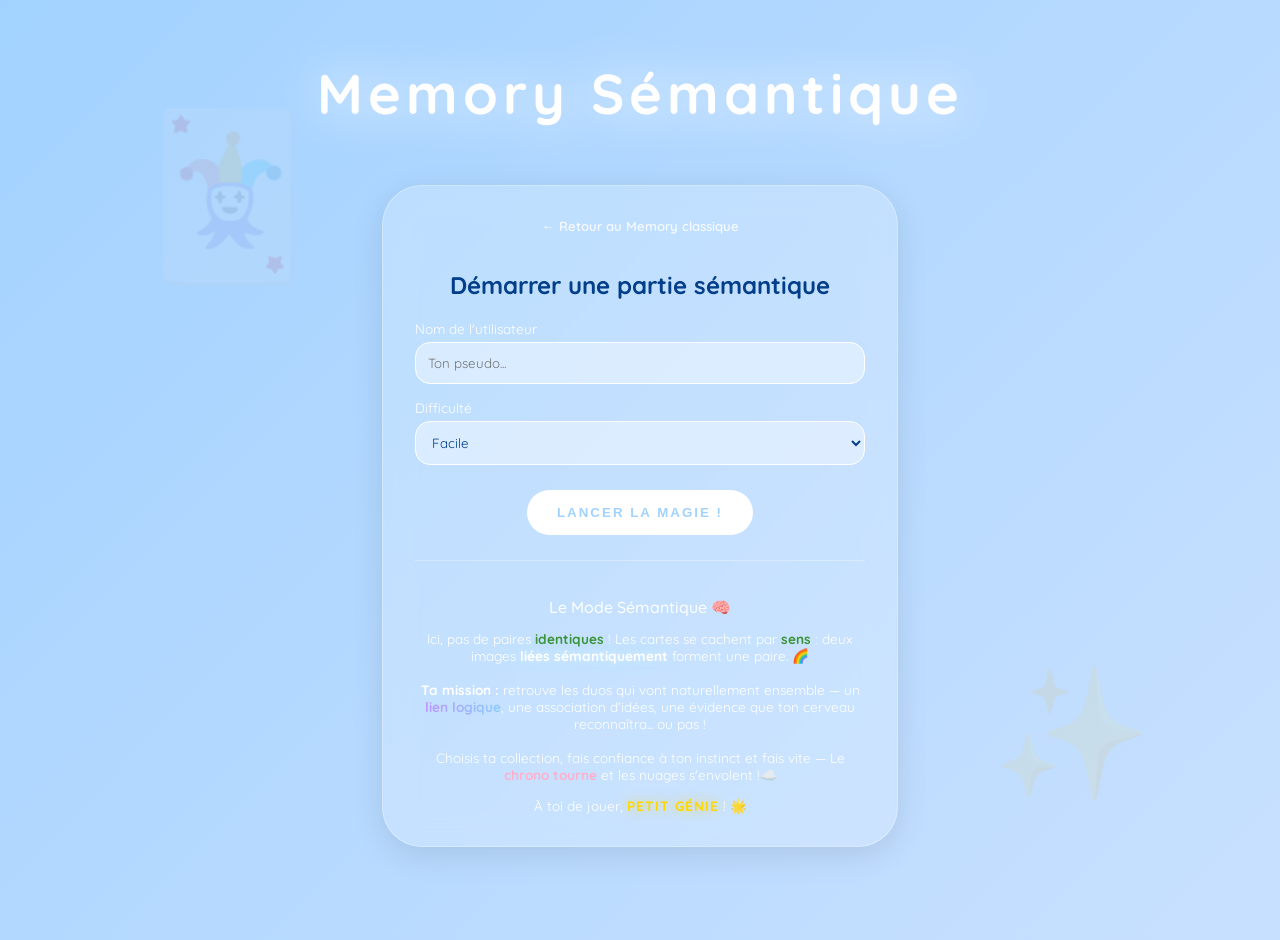
==== semantic.html @ 4f1b3de0 "add semantic memory mode - Add SemanticGame extending Game (overrides _createPairedImages, _checkMat" ====
<!DOCTYPE html>
<html lang="fr">
<head>
  <meta charset="UTF-8">
  <meta name="viewport" content="width=device-width, initial-scale=1.0">
  <title>Memory Sémantique</title>
  <link rel="stylesheet" href="css/style.css">
  <!-- semantic-app.js au lieu de app.js : même structure, utilise SemanticGame -->
  <script src="js/semantic-app.js" type="module"></script>
</head>
<body>
<header><h1><strong>Memory Sémantique</strong></h1></header>

<div class="setup-form">

  <!-- Lien retour vers la page principale — même style que les autres liens du site -->
  <a href="index.html" class="back-link">← Retour au Memory classique</a>

  <h2>Démarrer une partie sémantique</h2>

  <form class="game-form">
    <div>
      <label for="pseudo">Nom de l'utilisateur</label>
      <input type="text" id="pseudo" name="pseudo" required placeholder="Ton pseudo...">
    </div>

    <div>
      <label for="difficulty">Difficulté</label>
      <select id="difficulty" name="difficulty">
        <option value="1">Facile</option>
        <option value="2">Intermédiaire</option>
        <option value="3">Expert</option>
      </select>
    </div>

    <!-- Pas de select collection : une seule collection sémantique -->
    <!-- DOMManager.getFormValues() a besoin d'un #collection dans le DOM -->
    <input type="hidden" id="collection" value="semantic">

    <button type="submit">Lancer la magie !</button>
  </form>

  <div class="rules-container">
    <h3>Le Mode Sémantique 🧠</h3>
    <p>
      Ici, pas de paires <span class="magic-word">identiques</span> !
      Les cartes se cachent par <span class="magic-word">sens</span> : deux images
      <span class="glow-text">liées sémantiquement</span> forment une paire. 🌈
      <br><br>
      <strong>Ta mission :</strong> retrouve les duos qui vont naturellement ensemble —
      un <span class="celestial">lien logique</span>, une association d'idées,
      une évidence que ton cerveau reconnaîtra... ou pas !
      <br><br>
      Choisis ta collection, fais confiance à ton instinct et fais vite —
      Le <span class="chrono">chrono tourne</span> et les nuages s'envolent !☁️
    </p>
    <div class="rules-footer">À toi de jouer, <span class="sunlight">petit génie</span> ! 🌟</div>
  </div>

</div>

<!-- Zone de jeu — identique à index.html, gérée par SemanticGame via DOMManager -->
<div class="game-container" style="display: none;">
  <div class="game-controls">
    <div class="timer">00:00</div>
    <div class="moves-counter">0 coup(s)</div>
    <button class="abandon-btn" id="abandon-btn">Abandonner</button>
  </div>
  <div class="game-board"></div>
</div>

<!-- Modale de confirmation abandon — identique -->
<div id="confirm-modal">
  <div class="modal-box">
    <p class="modal-message"></p>
    <div class="modal-actions">
      <button class="modal-confirm">Oui, abandonner</button>
      <button class="modal-cancel">Continuer</button>
    </div>
  </div>
</div>

<!-- Écran de fin — identique -->
<div id="end-screen">
  <div class="end-box">
    <div class="end-emoji" id="end-emoji"></div>
    <h2 id="end-title"></h2>
    <p id="end-message"></p>
    <button id="replay-btn">Rejouer</button>
  </div>
</div>

</body>
</html>
---- css/style.css ----
/* Import police*/
@import url('https://fonts.googleapis.com/css2?family=Quicksand:wght@300;500;700&display=swap');

:root {
  --color-main: #ffffff;
  --color-accent: #87CEEB;
  --color-glow: rgb(255, 255, 255);
  --glass-bg: rgba(255, 255, 255, 0.2);
  --glass-border: rgba(255, 255, 255, 0.3);
}

body {
  margin: 0;
  min-height: 100vh;
  display: flex;
  flex-direction: column;
  align-items: center;
  font-family: 'Quicksand', sans-serif;
  background: linear-gradient(135deg, #a2d2ff, #efeeff, #ffafcc);
  background-size: 400% 400%;
  animation: gradientBG 15s ease infinite;
  overflow-x: hidden;
  padding: 20px;
}

/* Cartes Fantômes*/
body::before {
  content: "\1F0CF";
  position: fixed;
  font-size: 10rem;
  opacity: 0.1;
  top: 10%;
  left: 10%;
  animation: floatingCards 8s ease-in-out infinite;
  z-index: -1;
}

body::after {
  content: "\2728";
  position: fixed;
  font-size: 8rem;
  opacity: 0.1;
  bottom: 10%;
  right: 10%;
  animation: floatingCards 12s ease-in-out infinite reverse;
  z-index: -1;
}

@keyframes floatingCards {
  0%, 100% { transform: translateY(0) rotate(0deg); }
  50% { transform: translateY(-40px) rotate(40deg); }
}


/*Titre lumineux*/
header h1 {
  font-size: clamp(2rem, 8vw, 3.5rem);
  font-weight: 300;
  color: white;
  letter-spacing: 5px;
  text-align: center;
  text-shadow: 0 0 50px var(--color-glow);
  animation: floatGlow 4s ease-in-out infinite;
}

@keyframes floatGlow {
  0%, 100% { transform: translateY(0); opacity: 0.8; }
  50% { transform: translateY(-10px); opacity: 1; text-shadow: 0 0 30px white; }
}

/* Panneau*/
.setup-form {
  background: var(--glass-bg);
  backdrop-filter: blur(15px);
  -webkit-backdrop-filter: blur(15px);
  border: 1px solid var(--glass-border);
  border-radius: 40px;
  padding: 2rem;
  box-shadow: 0 8px 32px rgba(0, 0, 0, 0.1);
  width: 100%;
  max-width: 450px;
  margin: 20px auto;
  display: flex;
  flex-direction: column;
  align-items: center;
}

.setup-form>h2{
  color: #023e8a;
}
/*Formulaire*/
.game-form {
  width: 100%;
  display: flex;
  flex-direction: column;
  align-items: center; /* Centre les éléments du formulaire */
  gap: 15px;
}

.game-form div { width: 100%; }

.game-form label {
  color: white;
  font-size: 0.85rem;
  margin-bottom: 5px;
  display: block;
  text-align: left;
}

.game-form input,
.game-form select {
  background: rgba(255, 255, 255, 0.4);
  border: 1px solid white;
  border-radius: 15px;
  padding: 12px;
  color: #023e8a;
  width: 100%;
  box-sizing: border-box;
  outline: none;
  font-family: inherit;
}

/*Bouton*/
.game-form button[type="submit"] {
  background: white;
  color: #a2d2ff;
  border: none;
  padding: 15px 30px;
  border-radius: 30px;
  font-weight: 700;
  text-transform: uppercase;
  letter-spacing: 2px;
  cursor: pointer;
  transition: all 0.4s cubic-bezier(0.175, 0.885, 0.32, 1.275);
  margin-top: 10px;
  width: fit-content; /* S'adapte au texte */
  align-self: center; /* Force le centrage */
}

.game-form button[type="submit"]:hover {
  transform: scale(1.1) translateY(-5px);
  box-shadow: 0 10px 20px rgba(255, 255, 255, 0.4);
  background: #a2d2ff;
  color: white;
}

/*reponsive*/
.rules-container {
  margin-top: 25px;
  color: white;
  font-size: 0.85rem;
  text-align: center;
  border-top: 1px solid rgba(255, 255, 255, 0.3);
  padding-top: 20px;
  width: 100%;
}

.rules-container h3 { margin-bottom: 10px; font-weight: 500; }


@media (max-width: 480px) {
  .setup-form { padding: 1.5rem; border-radius: 25px; }
  header h1 { font-size: 1.8rem; }
}

.hidden { display: none !important; }

.magic-word {
  color: #3a9336;
  font-weight: 700;
  display: inline-block;
  transition: 0.3s;
}

.magic-word:hover {
  transform: scale(1.2) rotate(5deg);
  text-shadow: 0 0 10px white;
}

/* retouche regle du jeu = variante*/
.glow-text {
  color: #ffffff;
  text-shadow: 0 0 8px rgba(255, 255, 255, 0.8), 0 0 15px var(--color-accent);
  font-weight: 700;
}


.celestial {
  background: linear-gradient(90deg, #bd94ff, #89cfff, #efa0f8);
  background-size: 200% auto;
  background-clip: text;
  -webkit-background-clip: text;
  -webkit-text-fill-color: transparent;
  animation: shine 3s linear infinite;
  font-weight: 700;
}

@keyframes shine {
  to { background-position: 200% center; }
}

/* retouche regle du jeu: chrono = battement de coeur */
.chrono {
  display: inline-block;
  color: #ffafcc;
  font-weight: 700;
  animation: pulse 1.5s ease-in-out infinite;
}

@keyframes pulse {
  0%, 100% { transform: scale(1); }
  50% { transform: scale(1.1); text-shadow: 0 0 10px #ffafcc; }
}

/* retouche règle du jeu = petit solei*/
.sunlight {
  color: #FFD700;
  font-weight: 800;
  text-transform: uppercase;
  letter-spacing: 1px;
  text-shadow: 0 0 12px rgba(255, 215, 0, 0.7);
}

/* ===== STYLES JEUX ===== */

.game-container {
  width: 100%;
  max-width: 900px;
  margin: 20px auto;
  display: flex;
  flex-direction: column;
  align-items: center;
  gap: 30px;
}

.game-controls {
  display: flex;
  justify-content: space-around;
  align-items: center;
  width: 100%;
  max-width: 500px;
  background: var(--glass-bg);
  backdrop-filter: blur(15px);
  -webkit-backdrop-filter: blur(15px);
  border: 1px solid var(--glass-border);
  border-radius: 30px;
  padding: 20px;
  box-shadow: 0 8px 32px rgba(0, 0, 0, 0.1);
}

.timer {
  font-size: 2.5rem;
  font-weight: 700;
  color: white;
  text-shadow: 0 0 20px rgba(255, 255, 255, 0.6);
  min-width: 120px;
  text-align: center;
}

.abandon-btn {
  background: linear-gradient(135deg, #ffafcc, #ffc2d1);
  border: none;
  padding: 12px 25px;
  border-radius: 20px;
  color: white;
  font-weight: 700;
  text-transform: uppercase;
  letter-spacing: 1px;
  cursor: pointer;
  transition: all 0.3s ease;
}

.abandon-btn:hover {
  transform: scale(1.05);
  box-shadow: 0 5px 15px rgba(255, 175, 204, 0.4);
}

.abandon-btn:active {
  transform: scale(0.95);
}

.game-board {
  display: grid;
  grid-template-columns: repeat(auto-fit, minmax(160px, 1fr));
  gap: 15px;
  width: 100%;
  max-width: 700px;
  padding: 20px;
  background: var(--glass-bg);
  backdrop-filter: blur(15px);
  -webkit-backdrop-filter: blur(15px);
  border: 1px solid var(--glass-border);
  border-radius: 30px;
  box-shadow: 0 8px 32px rgba(0, 0, 0, 0.1);
}

.card {
  aspect-ratio: 4/3;
  cursor: pointer;
  perspective: 1000px;
}

.card-inner {
  position: relative;
  width: 100%;
  height: 100%;
  transition: transform 0.6s;
  transform-style: preserve-3d;
}

.card.flipped .card-inner {
  transform: rotateY(180deg);
}

.card-front,
.card-back {
  position: absolute;
  width: 100%;
  height: 100%;
  backface-visibility: hidden;
  display: flex;
  align-items: center;
  justify-content: center;
  border-radius: 15px;
  overflow: hidden;
  background: white;
  border: 2px solid rgba(255, 255, 255, 0.5);
}

.card-front {
  background-image: url('../assets/images/mask1.jpg');
  background-size: cover;
  background-position: center;
}

.card-back {
  transform: rotateY(180deg);
  background: white;
}

.card img {
  width: 100%;
  height: 100%;
  object-fit:contain;
}

.card.matched {
  opacity: 0.7;
  cursor: default;
}

.card.matched .card-inner {
  pointer-events: none;
}

@media (max-width: 768px) {
  .game-board {
    grid-template-columns: repeat(3, 1fr);
    gap: 10px;
    max-width: 100%;
  }

  .card {
    height: auto;
  }

  .game-controls {
    flex-direction: column;
    gap: 15px;
  }

  .timer {
    font-size: 2rem;
  }
}

.moves-counter {
  font-size: 1.2rem;
  font-weight: 700;
  color: white;
  text-shadow: 0 0 20px rgba(255, 255, 255, 0.6);
  min-width: 100px;
  text-align: center;
}

.combo-burst {
  position: fixed;
  z-index: 150;
  pointer-events: none;
  color: white;
  font-size: clamp(3rem, 6vw, 5rem);
  font-weight: 800;
  letter-spacing: 0.2em;
  text-shadow: 0 0 20px rgba(255, 255, 255, 0.9), 0 0 45px rgba(255, 175, 204, 0.8);
  transform: translate(-50%, -50%) scale(0.8);
  opacity: 0;
  animation: combo-pop 1s ease forwards;
}

@keyframes combo-pop {
  0% {
    opacity: 0;
    transform: translate(-50%, -50%) scale(0.8);
  }
  25% {
    opacity: 1;
    transform: translate(-50%, -50%) scale(1.1);
  }
  100% {
    opacity: 0;
    transform: translate(-50%, -50%) scale(1.6);
  }
}

#confirm-modal {
  display: none;
  position: fixed;
  inset: 0;
  background: rgba(0,0,0,0.4);
  backdrop-filter: blur(5px);
  z-index: 100;
  align-items: center;
  justify-content: center;
}

#confirm-modal.visible {
  display: flex;
}

.modal-box {
  background: var(--glass-bg);
  backdrop-filter: blur(20px);
  border: 1px solid var(--glass-border);
  border-radius: 30px;
  padding: 2rem;
  text-align: center;
  max-width: 380px;
  width: 90%;
  box-shadow: 0 8px 32px rgba(0,0,0,0.2);
}

.modal-message {
  color: white;
  font-size: 1.1rem;
  font-weight: 500;
  margin-bottom: 1.5rem;
}

.modal-actions {
  display: flex;
  gap: 15px;
  justify-content: center;
}

.modal-confirm {
  background: #ffafcc;
  color: white;
  border: none;
  padding: 12px 24px;
  border-radius: 20px;
  font-weight: 700;
  cursor: pointer;
  transition: all 0.3s;
}

.modal-cancel {
  background: white;
  color: #a2d2ff;
  border: none;
  padding: 12px 24px;
  border-radius: 20px;
  font-weight: 700;
  cursor: pointer;
  transition: all 0.3s;
}

.modal-confirm:hover, .modal-cancel:hover {
  transform: scale(1.05);
}


#end-screen {
  display: none;
  position: fixed;
  inset: 0;
  background: rgba(0,0,0,0.5);
  backdrop-filter: blur(8px);
  z-index: 200;
  align-items: center;
  justify-content: center;
}

#end-screen.visible {
  display: flex;
  animation: fadeIn 0.4s ease;
}

.end-box {
  background: var(--glass-bg);
  backdrop-filter: blur(20px);
  border: 1px solid var(--glass-border);
  border-radius: 40px;
  padding: 3rem 2rem;
  text-align: center;
  max-width: 420px;
  width: 90%;
  box-shadow: 0 8px 32px rgba(0,0,0,0.2);
}

.end-emoji {
  font-size: 5rem;
  animation: bounceIn 0.6s cubic-bezier(0.175, 0.885, 0.32, 1.275);
}

#end-title {
  color: white;
  font-size: 2rem;
  font-weight: 700;
  margin: 1rem 0 0.5rem;
  text-shadow: 0 0 20px rgba(255,255,255,0.5);
}

#end-message {
  color: rgba(255,255,255,0.9);
  font-size: 1rem;
  margin-bottom: 2rem;
}

#replay-btn {
  background: white;
  color: #a2d2ff;
  border: none;
  padding: 15px 35px;
  border-radius: 30px;
  font-weight: 700;
  font-size: 1rem;
  text-transform: uppercase;
  letter-spacing: 2px;
  cursor: pointer;
  transition: all 0.4s cubic-bezier(0.175, 0.885, 0.32, 1.275);
}

#replay-btn:hover {
  transform: scale(1.1) translateY(-5px);
  box-shadow: 0 10px 20px rgba(255,255,255,0.4);
  background: #a2d2ff;
  color: white;
}


@keyframes confetti-fall {
  0%   { transform: translateY(-100px) rotate(0deg); opacity: 1; }
  100% { transform: translateY(100vh) rotate(720deg); opacity: 0; }
}

.confetti-piece {
  position: fixed;
  width: 10px;
  height: 10px;
  border-radius: 2px;
  animation: confetti-fall linear forwards;
  z-index: 300;
  pointer-events: none;
}

@keyframes bounceIn {
  0%   { transform: scale(0); }
  60%  { transform: scale(1.2); }
  100% { transform: scale(1); }
}

@keyframes fadeIn {
  from { opacity: 0; }
  to   { opacity: 1; }
}

@keyframes loseFlash {
  0%, 100% { background: transparent; }
  50% { background: rgba(255, 80, 80, 0.3); }
}

.lose-flash {
  animation: loseFlash 0.5s ease 3;
}

/* =============================================================
   SEMANTIC FEATURE — à coller à la fin de css/style.css
   Deux petits ajouts uniquement :
     1. Le bloc "Mode Sémantique" en bas du formulaire d'accueil
     2. Le lien "← Retour" en haut du formulaire semantic.html
   ============================================================= */
 
 
/* ── 1. Bloc d'invitation au mode sémantique (index.html) ─────
   Placé après le texte des règles, dans .rules-container.
   Séparé par une ligne fine comme le reste du bloc rules.
   ─────────────────────────────────────────────────────────── */
.semantic-link-container {
  margin-top: 20px;
  padding-top: 20px;
  border-top: 1px solid rgba(255, 255, 255, 0.3);
  display: flex;
  flex-direction: column;
  align-items: center;
  gap: 10px;
}
 
.semantic-link-label {
  color: rgba(255, 255, 255, 0.8);
  font-size: 0.85rem;
  margin: 0;
}
 
/* Bouton lien — même style que .game-form button[type="submit"] */
.semantic-link-btn {
  display: inline-block;
  background: white;
  color: #a2d2ff;
  border: none;
  padding: 15px 30px;
  border-radius: 30px;
  font-family: 'Quicksand', sans-serif;
  font-weight: 700;
  font-size: 0.9rem;
  text-transform: uppercase;
  letter-spacing: 2px;
  text-decoration: none;
  cursor: pointer;
  transition: all 0.4s cubic-bezier(0.175, 0.885, 0.32, 1.275);
}
 
.semantic-link-btn:hover {
  transform: scale(1.1) translateY(-5px);
  box-shadow: 0 10px 20px rgba(255, 255, 255, 0.4);
  background: #a2d2ff;
  color: white;
}
 
 
/* ── 2. Lien retour (semantic.html) ───────────────────────────
   En haut du .setup-form, avant le h2.
   Discret, même fonte, couleur bleue du site.
   ─────────────────────────────────────────────────────────── */
.back-link {
  display: inline-block;
  color: white;
  font-size: 0.82rem;
  font-weight: 600;
  text-decoration: none;
  margin-bottom: 16px;
  opacity: 0.85;
  transition: opacity 0.2s, transform 0.2s;
}
 
.back-link:hover {
  opacity: 1;
  transform: translateX(-3px);
}
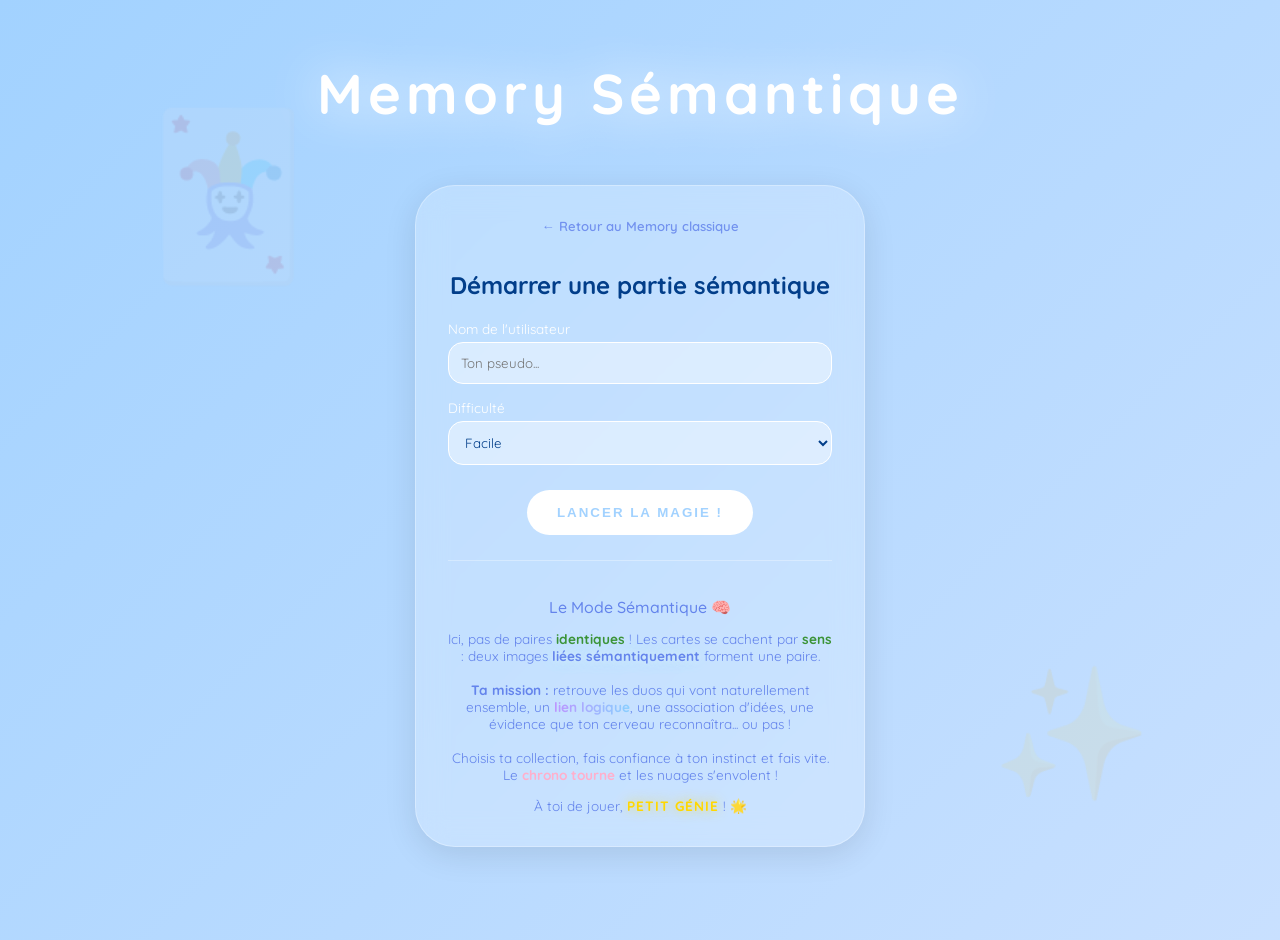
==== commit 8126b335: "Update semantic.html" ====
--- a/semantic.html
+++ b/semantic.html
@@ -45,14 +45,14 @@
     <p>
       Ici, pas de paires <span class="magic-word">identiques</span> !
       Les cartes se cachent par <span class="magic-word">sens</span> : deux images
-      <span class="glow-text">liées sémantiquement</span> forment une paire. 🌈
+      <span class="glow-text">liées sémantiquement</span> forment une paire.
       <br><br>
-      <strong>Ta mission :</strong> retrouve les duos qui vont naturellement ensemble —
+      <strong>Ta mission :</strong> retrouve les duos qui vont naturellement ensemble,
       un <span class="celestial">lien logique</span>, une association d'idées,
       une évidence que ton cerveau reconnaîtra... ou pas !
       <br><br>
-      Choisis ta collection, fais confiance à ton instinct et fais vite —
-      Le <span class="chrono">chrono tourne</span> et les nuages s'envolent !☁️
+      Choisis ta collection, fais confiance à ton instinct et fais vite.
+      Le <span class="chrono">chrono tourne</span> et les nuages s'envolent !
     </p>
     <div class="rules-footer">À toi de jouer, <span class="sunlight">petit génie</span> ! 🌟</div>
   </div>
--- a/css/style.css
+++ b/css/style.css
@@ -83,6 +83,7 @@
   display: flex;
   flex-direction: column;
   align-items: center;
+  box-sizing: border-box;
 }
 
 .setup-form>h2{
@@ -147,7 +148,7 @@
 /*reponsive*/
 .rules-container {
   margin-top: 25px;
-  color: white;
+  color: rgb(100, 132, 236);
   font-size: 0.85rem;
   text-align: center;
   border-top: 1px solid rgba(255, 255, 255, 0.3);
@@ -179,7 +180,7 @@
 
 /* retouche regle du jeu = variante*/
 .glow-text {
-  color: #ffffff;
+  color: rgb(100, 132, 236);;
   text-shadow: 0 0 8px rgba(255, 255, 255, 0.8), 0 0 15px var(--color-accent);
   font-weight: 700;
 }
@@ -224,13 +225,14 @@
 /* ===== STYLES JEUX ===== */
 
 .game-container {
-  width: 100%;
+  width: calc(100% - 20px);
   max-width: 900px;
   margin: 20px auto;
   display: flex;
   flex-direction: column;
   align-items: center;
   gap: 30px;
+  box-sizing: border-box;
 }
 
 .game-controls {
@@ -488,6 +490,8 @@
   z-index: 200;
   align-items: center;
   justify-content: center;
+  padding: 10px;
+  box-sizing: border-box;
 }
 
 #end-screen.visible {
@@ -606,7 +610,7 @@
 }
  
 .semantic-link-label {
-  color: rgba(255, 255, 255, 0.8);
+  color: rgb(100, 132, 236);
   font-size: 0.85rem;
   margin: 0;
 }
@@ -643,7 +647,7 @@
    ─────────────────────────────────────────────────────────── */
 .back-link {
   display: inline-block;
-  color: white;
+  color: rgb(100, 132, 236);
   font-size: 0.82rem;
   font-weight: 600;
   text-decoration: none;
